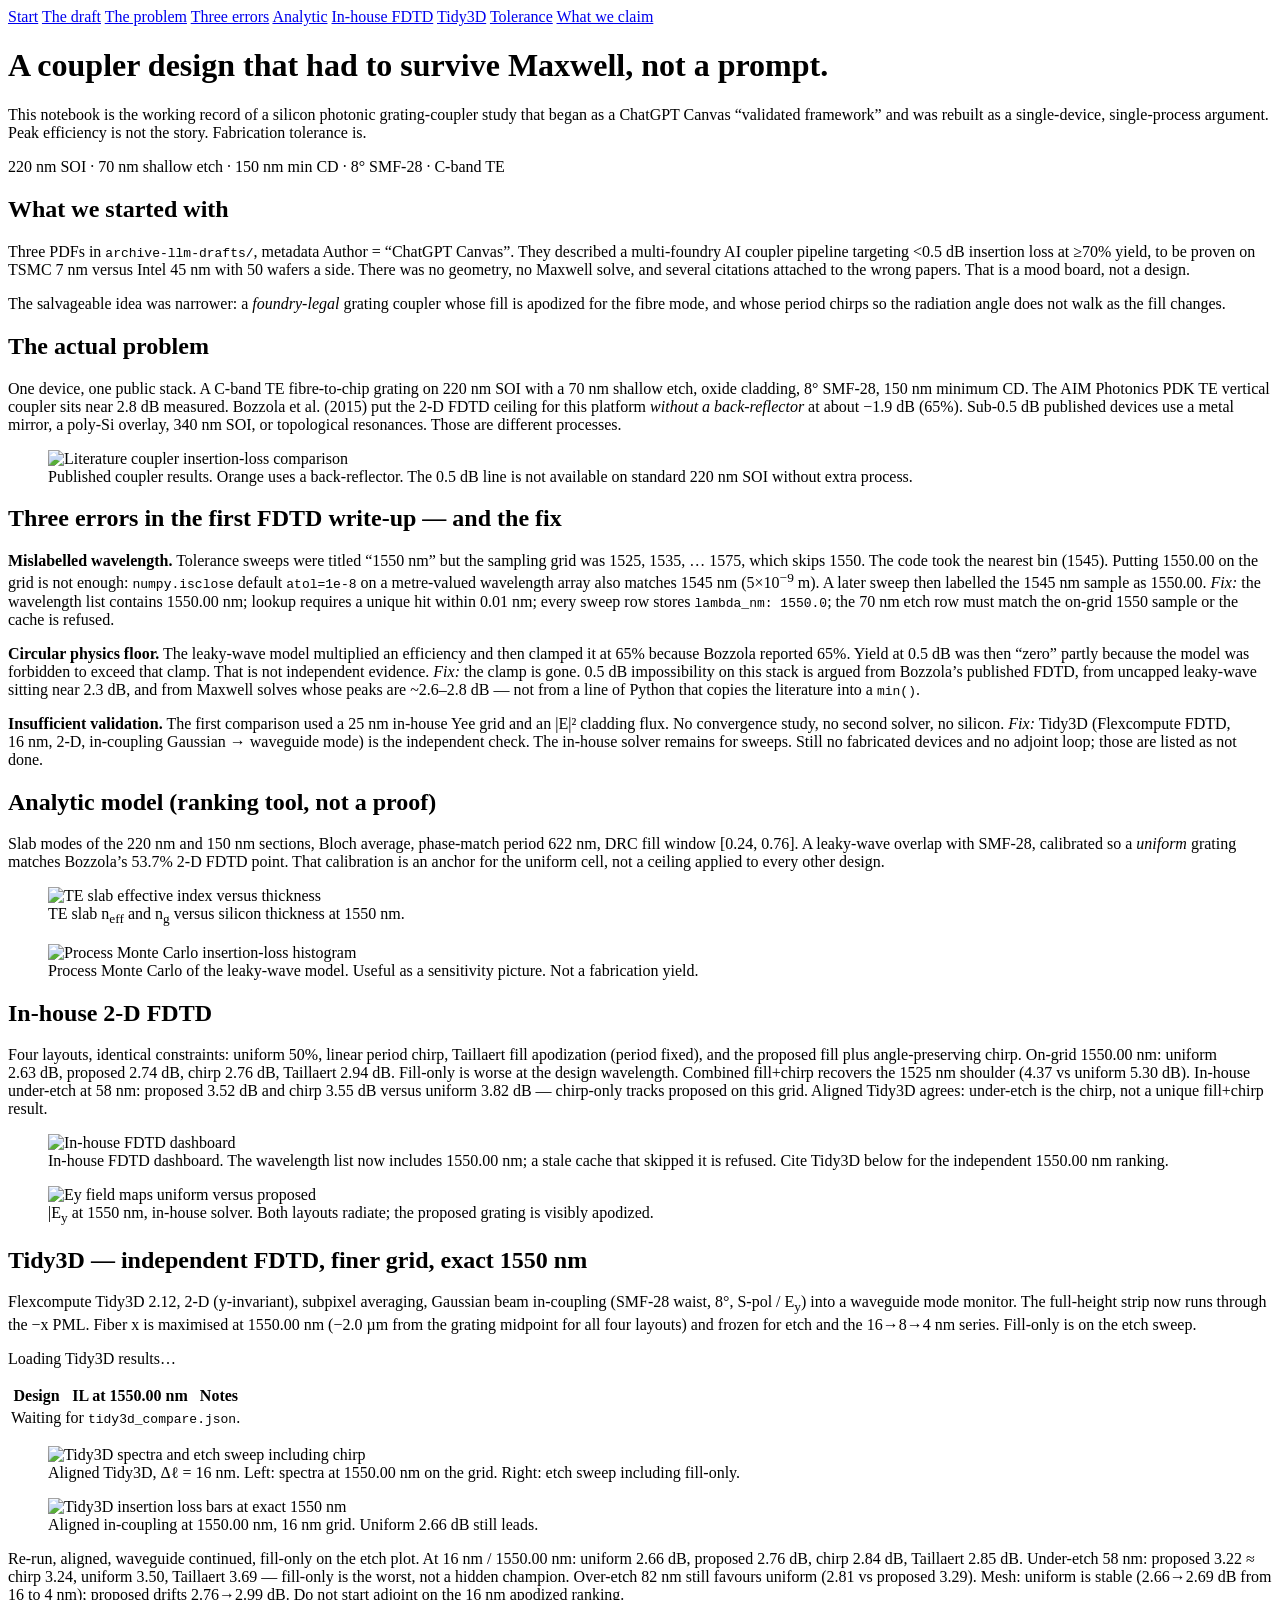
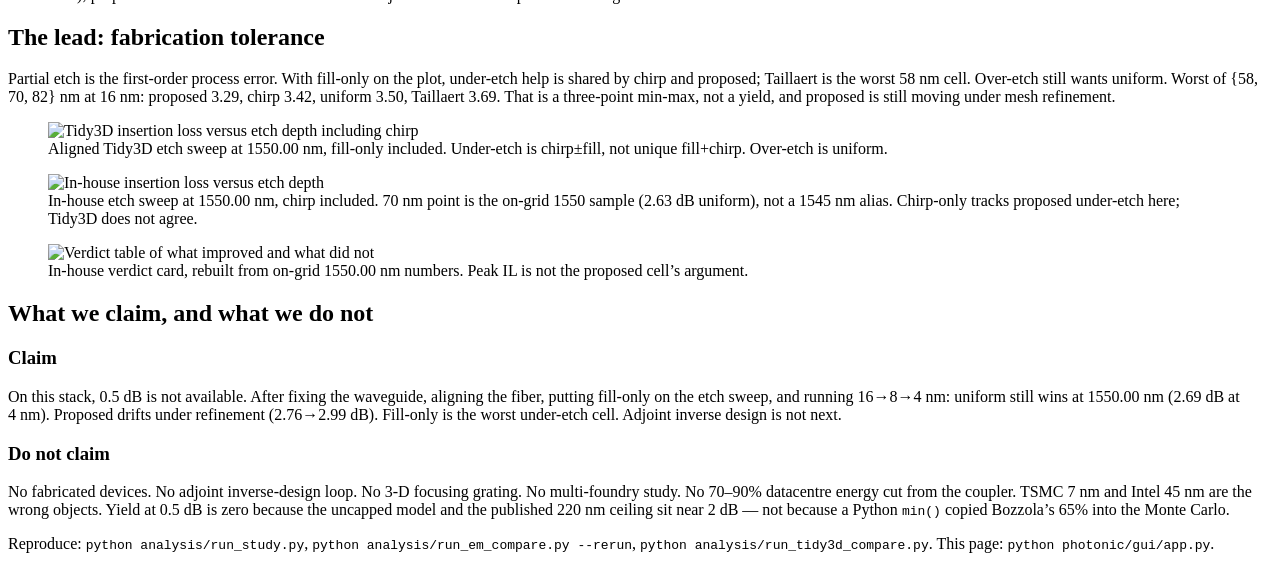
==== gui/static/index.html @ 2c768d7d "Publish silicon grating-coupler study with static lab notebook." ====
<!DOCTYPE html>
<html lang="en">
<head>
  <meta charset="utf-8" />
  <meta name="viewport" content="width=device-width, initial-scale=1" />
  <title>Silicon grating coupler — lab notebook</title>
  <link rel="stylesheet" href="/static/style.css" />
</head>
<body>
<nav>
  <a href="#start">Start</a>
  <a href="#draft">The draft</a>
  <a href="#problem">The problem</a>
  <a href="#errors">Three errors</a>
  <a href="#analytic">Analytic</a>
  <a href="#fdtd">In-house FDTD</a>
  <a href="#tidy3d">Tidy3D</a>
  <a href="#tolerance">Tolerance</a>
  <a href="#claims">What we claim</a>
</nav>
<main>
  <header class="hero" id="start">
    <h1>A coupler design that had to survive Maxwell, not a prompt.</h1>
    <p class="lede">
      This notebook is the working record of a silicon photonic grating-coupler
      study that began as a ChatGPT Canvas “validated framework” and was rebuilt
      as a single-device, single-process argument. Peak efficiency is not the
      story. Fabrication tolerance is.
    </p>
    <p class="meta">220 nm SOI · 70 nm shallow etch · 150 nm min CD · 8° SMF-28 · C-band TE</p>
  </header>

  <section id="draft">
    <h2>What we started with</h2>
    <p>
      Three PDFs in <code>archive-llm-drafts/</code>, metadata Author =
      “ChatGPT Canvas”. They described a multi-foundry AI coupler pipeline
      targeting &lt;0.5&nbsp;dB insertion loss at ≥70% yield, to be proven on
      TSMC 7&nbsp;nm versus Intel 45&nbsp;nm with 50 wafers a side. There was
      no geometry, no Maxwell solve, and several citations attached to the
      wrong papers. That is a mood board, not a design.
    </p>
    <p>
      The salvageable idea was narrower: a <em>foundry-legal</em> grating
      coupler whose fill is apodized for the fibre mode, and whose period
      chirps so the radiation angle does not walk as the fill changes.
    </p>
  </section>

  <section id="problem">
    <h2>The actual problem</h2>
    <p>
      One device, one public stack. A C-band TE fibre-to-chip grating on
      220&nbsp;nm SOI with a 70&nbsp;nm shallow etch, oxide cladding, 8°
      SMF-28, 150&nbsp;nm minimum CD. The AIM Photonics PDK TE vertical
      coupler sits near 2.8&nbsp;dB measured. Bozzola et al. (2015) put the
      2-D FDTD ceiling for this platform <em>without a back-reflector</em>
      at about −1.9&nbsp;dB (65%). Sub-0.5&nbsp;dB published devices use a
      metal mirror, a poly-Si overlay, 340&nbsp;nm SOI, or topological
      resonances. Those are different processes.
    </p>
    <figure class="fig">
      <img src="/fig/fig11_sota.png" alt="Literature coupler insertion-loss comparison" />
      <figcaption>Published coupler results. Orange uses a back-reflector. The 0.5&nbsp;dB line is not available on standard 220&nbsp;nm SOI without extra process.</figcaption>
    </figure>
  </section>

  <section id="errors">
    <h2>Three errors in the first FDTD write-up — and the fix</h2>
    <div class="warn">
      <p><strong>Mislabelled wavelength.</strong> Tolerance sweeps were titled “1550&nbsp;nm” but the sampling grid was 1525, 1535, … 1575, which skips 1550. The code took the nearest bin (1545). Putting 1550.00 on the grid is not enough: <code>numpy.isclose</code> default <code>atol=1e-8</code> on a metre-valued wavelength array also matches 1545&nbsp;nm (5×10<sup>−9</sup>&nbsp;m). A later sweep then labelled the 1545&nbsp;nm sample as 1550.00. <em>Fix:</em> the wavelength list contains 1550.00&nbsp;nm; lookup requires a unique hit within 0.01&nbsp;nm; every sweep row stores <code>lambda_nm: 1550.0</code>; the 70&nbsp;nm etch row must match the on-grid 1550 sample or the cache is refused.</p>
    </div>
    <div class="warn">
      <p><strong>Circular physics floor.</strong> The leaky-wave model multiplied an efficiency and then clamped it at 65% because Bozzola reported 65%. Yield at 0.5&nbsp;dB was then “zero” partly because the model was forbidden to exceed that clamp. That is not independent evidence. <em>Fix:</em> the clamp is gone. 0.5&nbsp;dB impossibility on this stack is argued from Bozzola’s published FDTD, from uncapped leaky-wave sitting near 2.3&nbsp;dB, and from Maxwell solves whose peaks are ~2.6–2.8&nbsp;dB — not from a line of Python that copies the literature into a <code>min()</code>.</p>
    </div>
    <div class="warn">
      <p><strong>Insufficient validation.</strong> The first comparison used a 25&nbsp;nm in-house Yee grid and an |E|² cladding flux. No convergence study, no second solver, no silicon. <em>Fix:</em> Tidy3D (Flexcompute FDTD, 16&nbsp;nm, 2-D, in-coupling Gaussian → waveguide mode) is the independent check. The in-house solver remains for sweeps. Still no fabricated devices and no adjoint loop; those are listed as not done.</p>
    </div>
  </section>

  <section id="analytic">
    <h2>Analytic model (ranking tool, not a proof)</h2>
    <p>
      Slab modes of the 220&nbsp;nm and 150&nbsp;nm sections, Bloch average,
      phase-match period 622&nbsp;nm, DRC fill window [0.24, 0.76]. A
      leaky-wave overlap with SMF-28, calibrated so a <em>uniform</em>
      grating matches Bozzola’s 53.7% 2-D FDTD point. That calibration is
      an anchor for the uniform cell, not a ceiling applied to every other
      design.
    </p>
    <figure class="fig">
      <img src="/fig/fig01_slab_neff.png" alt="TE slab effective index versus thickness" />
      <figcaption>TE slab n<sub>eff</sub> and n<sub>g</sub> versus silicon thickness at 1550&nbsp;nm.</figcaption>
    </figure>
    <figure class="fig">
      <img src="/fig/fig06_yield_hist.png" alt="Process Monte Carlo insertion-loss histogram" />
      <figcaption>Process Monte Carlo of the leaky-wave model. Useful as a sensitivity picture. Not a fabrication yield.</figcaption>
    </figure>
  </section>

  <section id="fdtd">
    <h2>In-house 2-D FDTD</h2>
    <p>
      Four layouts, identical constraints: uniform 50%, linear period chirp,
      Taillaert fill apodization (period fixed), and the proposed fill plus
      angle-preserving chirp. On-grid 1550.00&nbsp;nm: uniform
      2.63&nbsp;dB, proposed 2.74&nbsp;dB, chirp 2.76&nbsp;dB, Taillaert
      2.94&nbsp;dB. Fill-only is worse at the design wavelength. Combined
      fill+chirp recovers the 1525&nbsp;nm shoulder (4.37 vs uniform
      5.30&nbsp;dB). In-house under-etch at 58&nbsp;nm: proposed
      3.52&nbsp;dB and chirp 3.55&nbsp;dB versus uniform 3.82&nbsp;dB —
      chirp-only tracks proposed on this grid. Aligned Tidy3D agrees:
      under-etch is the chirp, not a unique fill+chirp result.
    </p>
    <figure class="fig">
      <img src="/fig/em00_dashboard.png" alt="In-house FDTD dashboard" />
      <figcaption>In-house FDTD dashboard. The wavelength list now includes 1550.00&nbsp;nm; a stale cache that skipped it is refused. Cite Tidy3D below for the independent 1550.00&nbsp;nm ranking.</figcaption>
    </figure>
    <figure class="fig">
      <img src="/fig/em05_fields.png" alt="Ey field maps uniform versus proposed" />
      <figcaption>|E<sub>y</sub> at 1550&nbsp;nm, in-house solver. Both layouts radiate; the proposed grating is visibly apodized.</figcaption>
    </figure>
  </section>

  <section id="tidy3d">
    <h2>Tidy3D — independent FDTD, finer grid, exact 1550&nbsp;nm</h2>
    <p>
      Flexcompute Tidy3D 2.12, 2-D (y-invariant), subpixel averaging,
      Gaussian beam in-coupling (SMF-28 waist, 8°, S-pol / E<sub>y</sub>)
      into a waveguide mode monitor. The full-height strip now runs through
      the −x PML. Fiber x is maximised at 1550.00&nbsp;nm (−2.0&nbsp;µm from
      the grating midpoint for all four layouts) and frozen for etch and
      the 16→8→4&nbsp;nm series. Fill-only is on the etch sweep.
    </p>
    <p id="tidy-status" class="status">Loading Tidy3D results…</p>
    <table>
      <thead>
        <tr>
          <th>Design</th>
          <th class="num">IL at 1550.00 nm</th>
          <th>Notes</th>
        </tr>
      </thead>
      <tbody id="tidy-table">
        <tr><td colspan="3">Waiting for <code>tidy3d_compare.json</code>.</td></tr>
      </tbody>
    </table>
    <figure class="fig">
      <img src="/fig/td00_spectra_etch.png" alt="Tidy3D spectra and etch sweep including chirp" />
      <figcaption>Aligned Tidy3D, Δℓ = 16 nm. Left: spectra at 1550.00 nm on the grid. Right: etch sweep including fill-only.</figcaption>
    </figure>
    <figure class="fig">
      <img src="/fig/td01_bars_1550.png" alt="Tidy3D insertion loss bars at exact 1550 nm" />
      <figcaption>Aligned in-coupling at 1550.00&nbsp;nm, 16&nbsp;nm grid. Uniform 2.66&nbsp;dB still leads.</figcaption>
    </figure>
    <figure class="fig">
      <img src="/fig/td02_worst_etch.png" alt="Worst-case insertion loss over etch settings" onerror="this.parentElement.style.display='none'" />
      <figcaption>Worst of {58, 70, 82} nm etch at 1550.00 nm. Under-etch kindness is not this number.</figcaption>
    </figure>
    <figure class="fig">
      <img src="/fig/td03_align.png" alt="Insertion loss versus fiber longitudinal offset" onerror="this.parentElement.style.display='none'" />
      <figcaption>Matched alignment: IL versus fiber x-offset from the grating midpoint, 1550.00 nm.</figcaption>
    </figure>
    <figure class="fig">
      <img src="/fig/td04_converge.png" alt="Insertion loss versus FDTD grid size" onerror="this.parentElement.style.display='none'" />
      <figcaption>Mesh series 16 → 8 → 4 nm at frozen geometry and frozen fiber offset.</figcaption>
    </figure>
    <p>
      Re-run, aligned, waveguide continued, fill-only on the etch plot.
      At 16&nbsp;nm / 1550.00&nbsp;nm: uniform 2.66&nbsp;dB, proposed
      2.76&nbsp;dB, chirp 2.84&nbsp;dB, Taillaert 2.85&nbsp;dB. Under-etch
      58&nbsp;nm: proposed 3.22 ≈ chirp 3.24, uniform 3.50, Taillaert
      3.69 — fill-only is the worst, not a hidden champion. Over-etch
      82&nbsp;nm still favours uniform (2.81 vs proposed 3.29). Mesh:
      uniform is stable (2.66→2.69&nbsp;dB from 16 to 4&nbsp;nm); proposed
      drifts 2.76→2.99&nbsp;dB. Do not start adjoint on the 16&nbsp;nm
      apodized ranking.
    </p>
  </section>

  <section id="tolerance">
    <h2>The lead: fabrication tolerance</h2>
    <p>
      Partial etch is the first-order process error. With fill-only on
      the plot, under-etch help is shared by chirp and proposed; Taillaert
      is the worst 58&nbsp;nm cell. Over-etch still wants uniform. Worst
      of {58, 70, 82}&nbsp;nm at 16&nbsp;nm: proposed 3.29, chirp 3.42,
      uniform 3.50, Taillaert 3.69. That is a three-point min-max, not a
      yield, and proposed is still moving under mesh refinement.
    </p>
    <figure class="fig">
      <img src="/fig/td00_spectra_etch.png" alt="Tidy3D insertion loss versus etch depth including chirp" />
      <figcaption>Aligned Tidy3D etch sweep at 1550.00&nbsp;nm, fill-only included. Under-etch is chirp±fill, not unique fill+chirp. Over-etch is uniform.</figcaption>
    </figure>
    <figure class="fig">
      <img src="/fig/em03_etch.png" alt="In-house insertion loss versus etch depth" />
      <figcaption>In-house etch sweep at 1550.00&nbsp;nm, chirp included. 70&nbsp;nm point is the on-grid 1550 sample (2.63&nbsp;dB uniform), not a 1545&nbsp;nm alias. Chirp-only tracks proposed under-etch here; Tidy3D does not agree.</figcaption>
    </figure>
    <figure class="fig">
      <img src="/fig/em07_verdict.png" alt="Verdict table of what improved and what did not" />
      <figcaption>In-house verdict card, rebuilt from on-grid 1550.00&nbsp;nm numbers. Peak IL is not the proposed cell’s argument.</figcaption>
    </figure>
  </section>

  <section id="claims">
    <h2>What we claim, and what we do not</h2>
    <div class="paper">
      <h3>Claim</h3>
      <p>
        On this stack, 0.5&nbsp;dB is not available. After fixing the
        waveguide, aligning the fiber, putting fill-only on the etch
        sweep, and running 16→8→4&nbsp;nm: uniform still wins at
        1550.00&nbsp;nm (2.69&nbsp;dB at 4&nbsp;nm). Proposed drifts
        under refinement (2.76→2.99&nbsp;dB). Fill-only is the worst
        under-etch cell. Adjoint inverse design is not next.
      </p>
      <h3>Do not claim</h3>
      <p>
        No fabricated devices. No adjoint inverse-design loop. No 3-D
        focusing grating. No multi-foundry study. No 70–90% datacentre
        energy cut from the coupler. TSMC 7&nbsp;nm and Intel 45&nbsp;nm
        are the wrong objects. Yield at 0.5&nbsp;dB is zero because the
        uncapped model and the published 220&nbsp;nm ceiling sit near
        2&nbsp;dB — not because a Python <code>min()</code> copied
        Bozzola’s 65% into the Monte Carlo.
      </p>
    </div>
    <p>
      Reproduce: <code>python analysis/run_study.py</code>,
      <code>python analysis/run_em_compare.py --rerun</code>,
      <code>python analysis/run_tidy3d_compare.py</code>.
      This page: <code>python photonic/gui/app.py</code>.
    </p>
  </section>
</main>
<script src="/static/app.js"></script>
</body>
</html>
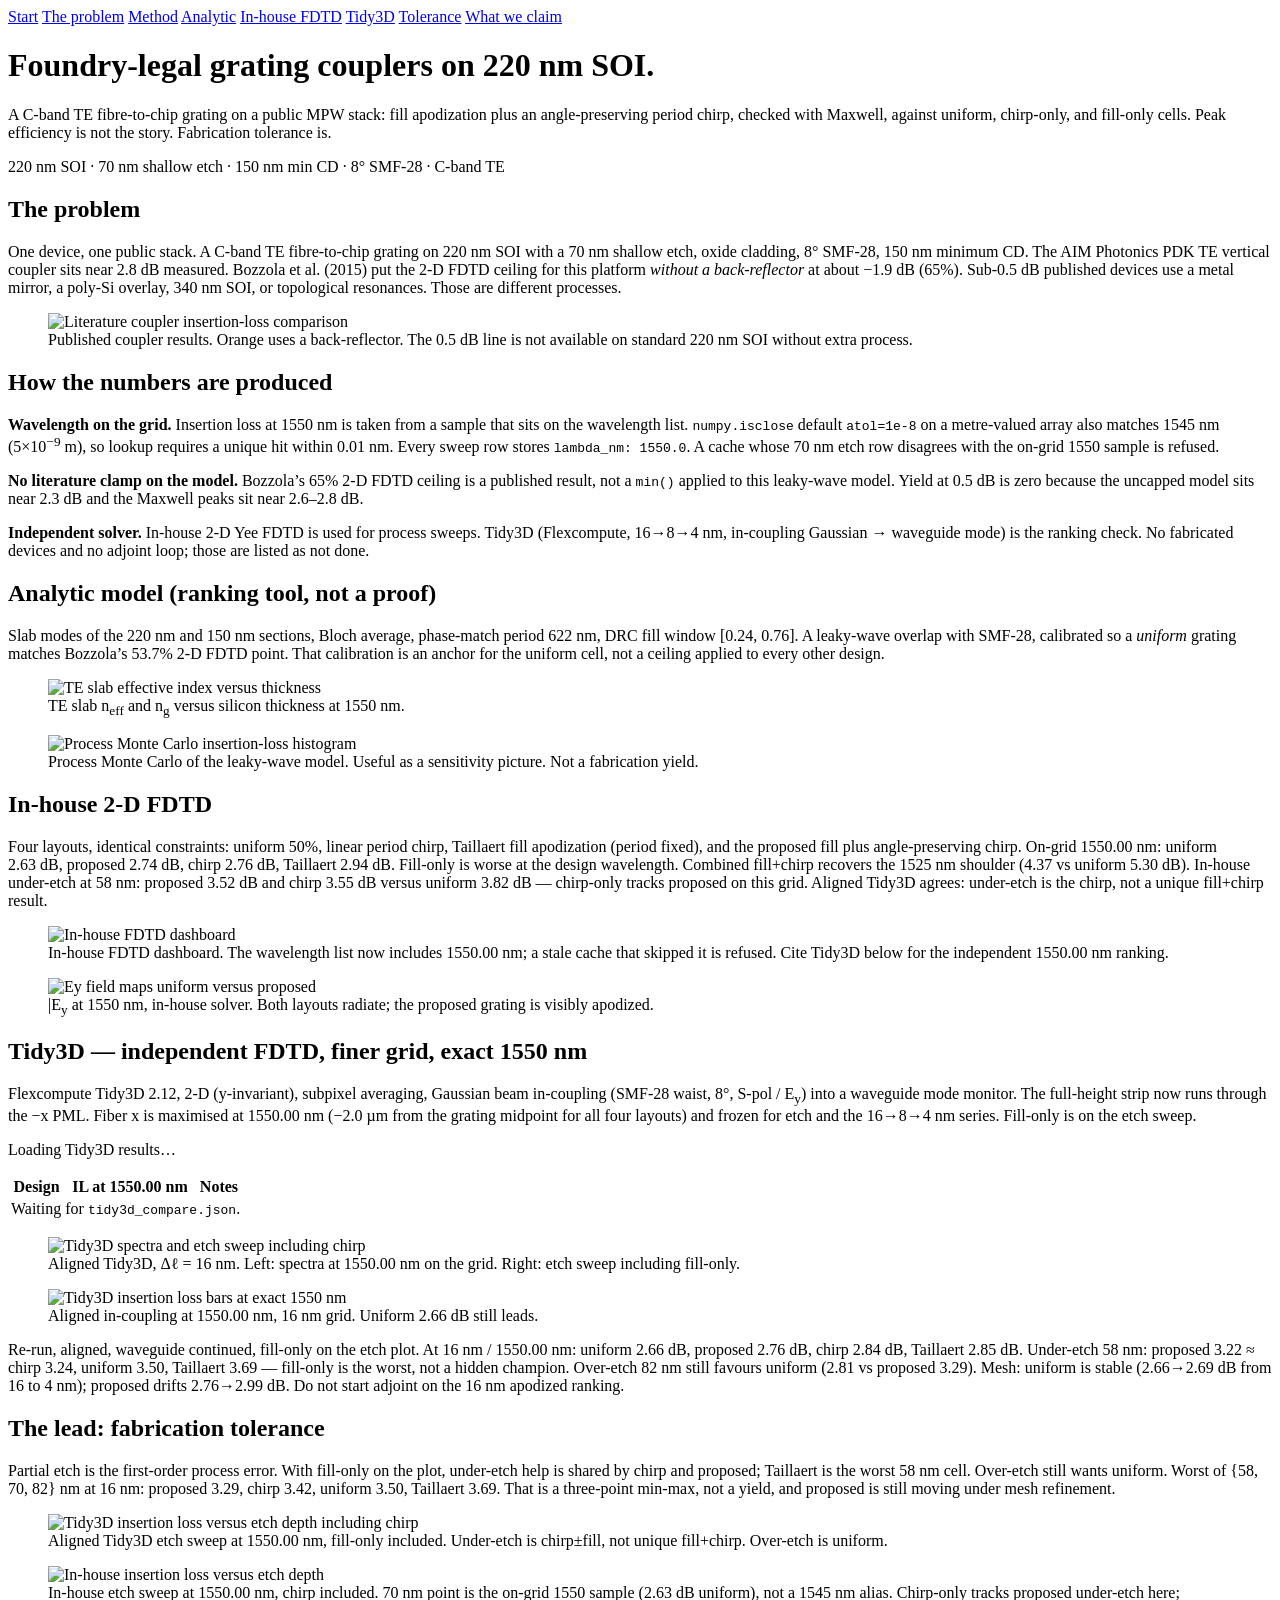
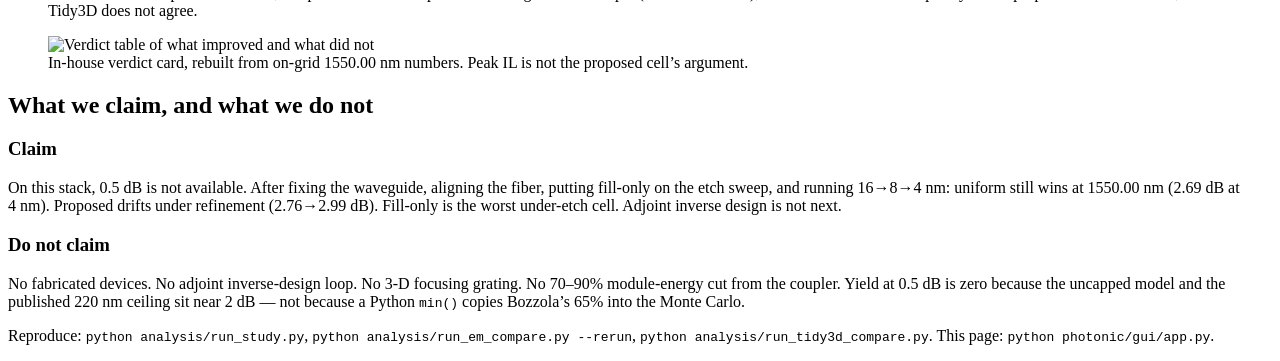
==== commit baf7a18e: "Present the coupler study as a standalone project, without prior-draft history." ====
--- a/gui/static/index.html
+++ b/gui/static/index.html
@@ -9,9 +9,8 @@
 <body>
 <nav>
   <a href="#start">Start</a>
-  <a href="#draft">The draft</a>
   <a href="#problem">The problem</a>
-  <a href="#errors">Three errors</a>
+  <a href="#method">Method</a>
   <a href="#analytic">Analytic</a>
   <a href="#fdtd">In-house FDTD</a>
   <a href="#tidy3d">Tidy3D</a>
@@ -20,35 +19,18 @@
 </nav>
 <main>
   <header class="hero" id="start">
-    <h1>A coupler design that had to survive Maxwell, not a prompt.</h1>
+    <h1>Foundry-legal grating couplers on 220&nbsp;nm SOI.</h1>
     <p class="lede">
-      This notebook is the working record of a silicon photonic grating-coupler
-      study that began as a ChatGPT Canvas “validated framework” and was rebuilt
-      as a single-device, single-process argument. Peak efficiency is not the
+      A C-band TE fibre-to-chip grating on a public MPW stack: fill apodization
+      plus an angle-preserving period chirp, checked with Maxwell, against
+      uniform, chirp-only, and fill-only cells. Peak efficiency is not the
       story. Fabrication tolerance is.
     </p>
     <p class="meta">220 nm SOI · 70 nm shallow etch · 150 nm min CD · 8° SMF-28 · C-band TE</p>
   </header>
 
-  <section id="draft">
-    <h2>What we started with</h2>
-    <p>
-      Three PDFs in <code>archive-llm-drafts/</code>, metadata Author =
-      “ChatGPT Canvas”. They described a multi-foundry AI coupler pipeline
-      targeting &lt;0.5&nbsp;dB insertion loss at ≥70% yield, to be proven on
-      TSMC 7&nbsp;nm versus Intel 45&nbsp;nm with 50 wafers a side. There was
-      no geometry, no Maxwell solve, and several citations attached to the
-      wrong papers. That is a mood board, not a design.
-    </p>
-    <p>
-      The salvageable idea was narrower: a <em>foundry-legal</em> grating
-      coupler whose fill is apodized for the fibre mode, and whose period
-      chirps so the radiation angle does not walk as the fill changes.
-    </p>
-  </section>
-
   <section id="problem">
-    <h2>The actual problem</h2>
+    <h2>The problem</h2>
     <p>
       One device, one public stack. A C-band TE fibre-to-chip grating on
       220&nbsp;nm SOI with a 70&nbsp;nm shallow etch, oxide cladding, 8°
@@ -65,16 +47,16 @@
     </figure>
   </section>
 
-  <section id="errors">
-    <h2>Three errors in the first FDTD write-up — and the fix</h2>
+  <section id="method">
+    <h2>How the numbers are produced</h2>
     <div class="warn">
-      <p><strong>Mislabelled wavelength.</strong> Tolerance sweeps were titled “1550&nbsp;nm” but the sampling grid was 1525, 1535, … 1575, which skips 1550. The code took the nearest bin (1545). Putting 1550.00 on the grid is not enough: <code>numpy.isclose</code> default <code>atol=1e-8</code> on a metre-valued wavelength array also matches 1545&nbsp;nm (5×10<sup>−9</sup>&nbsp;m). A later sweep then labelled the 1545&nbsp;nm sample as 1550.00. <em>Fix:</em> the wavelength list contains 1550.00&nbsp;nm; lookup requires a unique hit within 0.01&nbsp;nm; every sweep row stores <code>lambda_nm: 1550.0</code>; the 70&nbsp;nm etch row must match the on-grid 1550 sample or the cache is refused.</p>
+      <p><strong>Wavelength on the grid.</strong> Insertion loss at 1550&nbsp;nm is taken from a sample that sits on the wavelength list. <code>numpy.isclose</code> default <code>atol=1e-8</code> on a metre-valued array also matches 1545&nbsp;nm (5×10<sup>−9</sup>&nbsp;m), so lookup requires a unique hit within 0.01&nbsp;nm. Every sweep row stores <code>lambda_nm: 1550.0</code>. A cache whose 70&nbsp;nm etch row disagrees with the on-grid 1550 sample is refused.</p>
     </div>
     <div class="warn">
-      <p><strong>Circular physics floor.</strong> The leaky-wave model multiplied an efficiency and then clamped it at 65% because Bozzola reported 65%. Yield at 0.5&nbsp;dB was then “zero” partly because the model was forbidden to exceed that clamp. That is not independent evidence. <em>Fix:</em> the clamp is gone. 0.5&nbsp;dB impossibility on this stack is argued from Bozzola’s published FDTD, from uncapped leaky-wave sitting near 2.3&nbsp;dB, and from Maxwell solves whose peaks are ~2.6–2.8&nbsp;dB — not from a line of Python that copies the literature into a <code>min()</code>.</p>
+      <p><strong>No literature clamp on the model.</strong> Bozzola’s 65% 2-D FDTD ceiling is a published result, not a <code>min()</code> applied to this leaky-wave model. Yield at 0.5&nbsp;dB is zero because the uncapped model sits near 2.3&nbsp;dB and the Maxwell peaks sit near 2.6–2.8&nbsp;dB.</p>
     </div>
     <div class="warn">
-      <p><strong>Insufficient validation.</strong> The first comparison used a 25&nbsp;nm in-house Yee grid and an |E|² cladding flux. No convergence study, no second solver, no silicon. <em>Fix:</em> Tidy3D (Flexcompute FDTD, 16&nbsp;nm, 2-D, in-coupling Gaussian → waveguide mode) is the independent check. The in-house solver remains for sweeps. Still no fabricated devices and no adjoint loop; those are listed as not done.</p>
+      <p><strong>Independent solver.</strong> In-house 2-D Yee FDTD is used for process sweeps. Tidy3D (Flexcompute, 16→8→4&nbsp;nm, in-coupling Gaussian → waveguide mode) is the ranking check. No fabricated devices and no adjoint loop; those are listed as not done.</p>
     </div>
   </section>
 
@@ -217,12 +199,10 @@
       <h3>Do not claim</h3>
       <p>
         No fabricated devices. No adjoint inverse-design loop. No 3-D
-        focusing grating. No multi-foundry study. No 70–90% datacentre
-        energy cut from the coupler. TSMC 7&nbsp;nm and Intel 45&nbsp;nm
-        are the wrong objects. Yield at 0.5&nbsp;dB is zero because the
-        uncapped model and the published 220&nbsp;nm ceiling sit near
-        2&nbsp;dB — not because a Python <code>min()</code> copied
-        Bozzola’s 65% into the Monte Carlo.
+        focusing grating. No 70–90% module-energy cut from the coupler.
+        Yield at 0.5&nbsp;dB is zero because the uncapped model and the
+        published 220&nbsp;nm ceiling sit near 2&nbsp;dB — not because a
+        Python <code>min()</code> copies Bozzola’s 65% into the Monte Carlo.
       </p>
     </div>
     <p>
